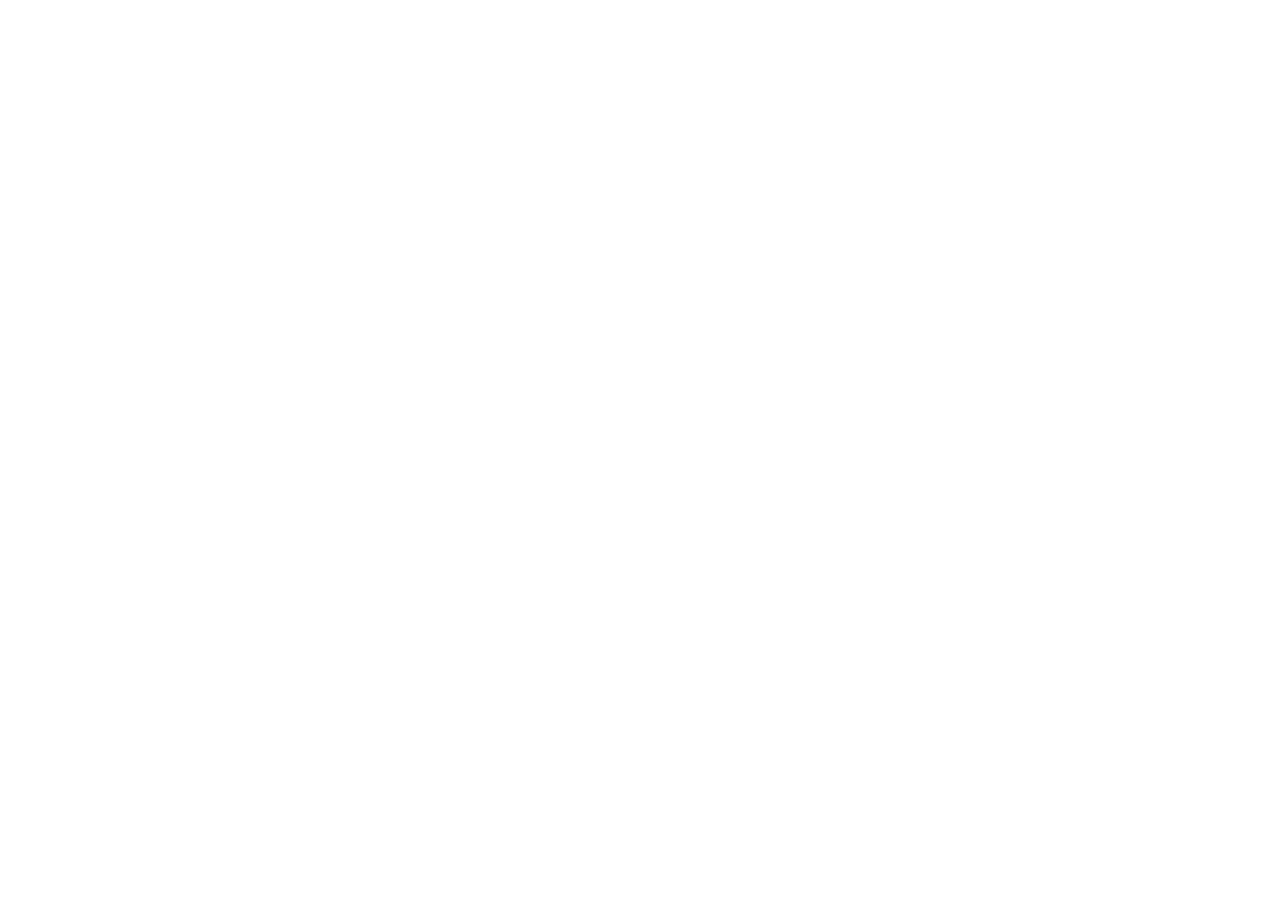
==== youtubeClone/index.html @ ad634462 "0714-html_css study" ====
<!DOCTYPE html>
<html lang="en">
  <head>
    <meta charset="UTF-8" />
    <meta name="viewport" content="width=device-width, initial-scale=1.0" />
    <meta http-equiv="X-UA-Compatible" content="IE=Edge" />
    <title>Document</title>
  </head>
  <body></body>
</html>
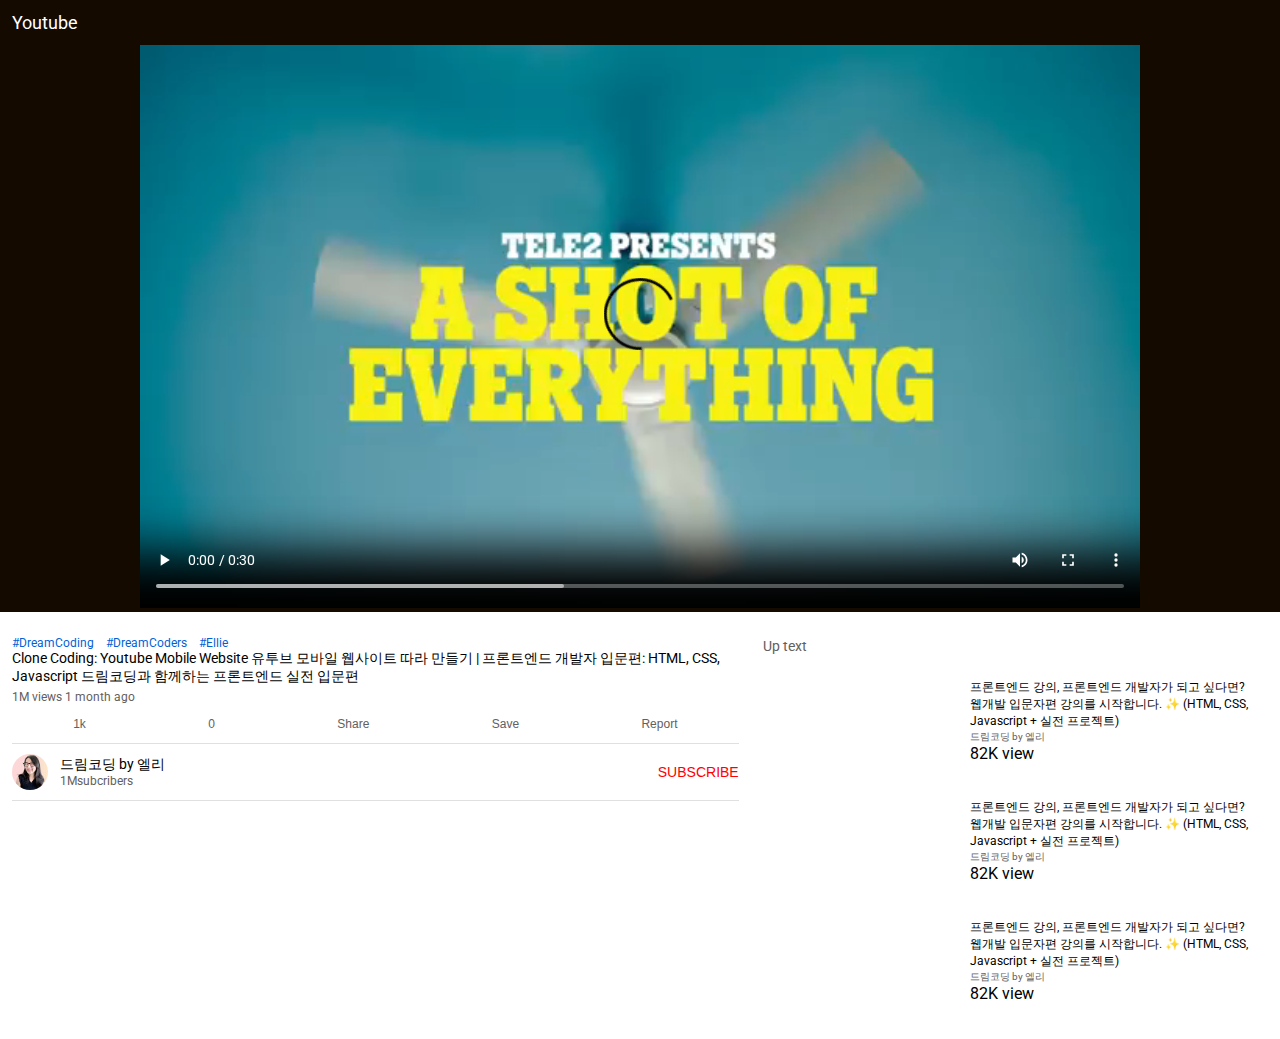
==== commit 837c4709: "0715 - youtube clone conding finish" ====
--- a/youtubeClone/index.html
+++ b/youtubeClone/index.html
@@ -4,7 +4,139 @@
     <meta charset="UTF-8" />
     <meta name="viewport" content="width=device-width, initial-scale=1.0" />
     <meta http-equiv="X-UA-Compatible" content="IE=Edge" />
-    <title>Document</title>
+    <link rel="stylesheet" href="/css/yotube.css" />
+    <script
+      src="https://kit.fontawesome.com/0c952dfcc8.js"
+      crossorigin="anonymous"
+    ></script>
+    <script src="/js/youtube.js" defer></script>
+    <title>Youtube Clone Coding Mobile</title>
   </head>
-  <body></body>
+  <body>
+    <!-- Header -->
+    <header>
+      <div class="logo">
+        <i class="fab fa-youtube"></i>
+        <span class="title">Youtube</span>
+      </div>
+      <div class="icon">
+        <i class="fas fa-search"></i>
+        <i class="fas fa-ellipsis-v"></i>
+      </div>
+    </header>
+
+    <!-- Video PPlayer-->
+    <section class="player">
+      <video controls src="/video/Shot of Everything.mp4"></video>
+    </section>
+
+    <div class="infoAndUpNext">
+      <!-- Video Info-->
+      <section class="info">
+        <!-- Metadata -->
+        <div class="metadata">
+          <ul class="hashtags">
+            <li>#DreamCoding</li>
+            <li>#DreamCoders</li>
+            <li>#Ellie</li>
+          </ul>
+          <div class="titleAndButton">
+            <span class="title clamp">
+              Clone Coding: Youtube Mobile Website 유투브 모바일 웹사이트 따라
+              만들기 | 프론트엔드 개발자 입문편: HTML, CSS, Javascript
+              드림코딩과 함께하는 프론트엔드 실전 입문편
+            </span>
+            <button class="moreBtn">
+              <i class="fas fa-caret-down"></i>
+            </button>
+          </div>
+          <span class="views">1M views 1 month ago</span>
+        </div>
+        <!-- Actions -->
+        <ul class="actions">
+          <li>
+            <button>
+              <i class="active fas fa-thumbs-up"></i><span>1k</span>
+            </button>
+          </li>
+          <li>
+            <button><i class="fas fa-thumbs-down"></i><span>0</span></button>
+          </li>
+          <li>
+            <button><i class="fas fa-share"></i><sppan>Share</sppan></button>
+          </li>
+          <li>
+            <button><i class="fas fa-plus"></i><span>Save</span></button>
+          </li>
+          <li>
+            <button>
+              <i class="fab fa-font-awesome-flag"></i><span>Report</span>
+            </button>
+          </li>
+        </ul>
+        <!-- Channel Description -->
+        <div class="channel">
+          <div class="metadata">
+            <img src="/images/avatar.jpg" alt="" />
+            <div class="info">
+              <span class="name">드림코딩 by 엘리</span>
+              <span class="subscribers">1Msubcribers</span>
+            </div>
+          </div>
+          <button class="subscribe">subscribe</button>
+        </div>
+      </section>
+      <!-- Up Next-->
+      <section class="UpNext">
+        <span class="title">Up text</span>
+        <ul>
+          <li class="item">
+            <div class="img">
+              <img src="https://img.youtube.com/vi/i0FN-OwJ7QI/1.jpg" alt="" />
+            </div>
+            <div class="info">
+              <span class="title"
+                >프론트엔드 강의, 프론트엔드 개발자가 되고 싶다면? 웹개발
+                입문자편 강의를 시작합니다. ✨ (HTML, CSS, Javascript + 실전
+                프로젝트)
+              </span>
+              <span class="name">드림코딩 by 엘리</span>
+              <span class="view">82K view</span>
+            </div>
+            <button class="moreBtn"><i class="fas fa-ellipsis-v"></i></button>
+          </li>
+          <li class="item">
+            <div class="img">
+              <img src="https://img.youtube.com/vi/i0FN-OwJ7QI/1.jpg" alt="" />
+            </div>
+            <div class="info">
+              <span class="title"
+                >프론트엔드 강의, 프론트엔드 개발자가 되고 싶다면? 웹개발
+                입문자편 강의를 시작합니다. ✨ (HTML, CSS, Javascript + 실전
+                프로젝트)
+              </span>
+              <span class="name">드림코딩 by 엘리</span>
+              <span class="view">82K view</span>
+            </div>
+            <button class="moreBtn"><i class="fas fa-ellipsis-v"></i></button>
+          </li>
+          <li class="item">
+            <div class="img">
+              <img src="https://img.youtube.com/vi/i0FN-OwJ7QI/1.jpg" alt="" />
+            </div>
+            <div class="info">
+              <span class="title"
+                >프론트엔드 강의, 프론트엔드 개발자가 되고 싶다면? 웹개발
+                입문자편 강의를 시작합니다. ✨ (HTML, CSS, Javascript + 실전
+                프로젝트)
+              </span>
+              <span class="name">드림코딩 by 엘리</span>
+              <span class="view">82K view</span>
+            </div>
+            <button class="moreBtn"><i class="fas fa-ellipsis-v"></i></button>
+          </li>
+        </ul>
+      </section>
+    </div>
+  </body>
 </html>
--- a/css/yotube.css
+++ b/css/yotube.css
@@ -0,0 +1,244 @@
+@import url("https://fonts.googleapis.com/css2?family=Roboto:ital,wght@0,100;0,300;0,400;0,500;0,700;0,900;1,100;1,300;1,400;1,500;1,700;1,900&display=swap");
+
+:root {
+  /* Color */
+  --white-color: #fff;
+  --black-color: #140a00;
+  --blue-color: #045fd4;
+  --red-color: #ff0000;
+  --gray-dark-color: #636060;
+  --gray-light-color: #e0e0e0;
+
+  /* Size */
+  --padding: 12px;
+  --avatar-size: 36px;
+  /*Font Size*/
+  --font-large: 18px;
+  --font-medium: 14px;
+  --font-small: 12px;
+  --font-micro: 10px;
+}
+
+* {
+  padding: 0;
+  margin: 0;
+  box-sizing: border-box;
+}
+
+body {
+  font-family: Roboto;
+}
+
+ul {
+  list-style: none;
+}
+
+button,
+button:focus {
+  border: none;
+  cursor: pointer;
+  outline: none;
+  background-color: var(--white-color);
+}
+/* Header */
+header {
+  display: flex;
+  justify-content: space-between;
+  padding: var(--padding);
+  background-color: var(--black-color);
+  color: var(--white-color);
+}
+
+header .logo {
+  font-size: var(--font-large);
+}
+
+header .logo i {
+  color: var(--red-color);
+}
+
+header .icons .fa-search {
+  margin-right: var(--padding);
+}
+
+/* Video Player */
+.player {
+  position: sticky;
+  top: 0;
+  text-align: center;
+  background-color: var(--black-color);
+}
+
+.player video {
+  width: 100%;
+  height: 100%;
+  max-width: 1000px;
+}
+
+/* Video Info */
+body > .infoAndUpNext .info {
+  padding: var(--padding);
+}
+
+.info .metadata .hashtags {
+  display: flex;
+  font-size: var(--font-small);
+  color: var(--blue-color);
+}
+
+.info .metadata .hashtags li {
+  margin-right: var(--padding);
+}
+
+.info .metadata .titleAndButton {
+  display: flex;
+}
+
+.info .metadata .titleAndButton .title {
+  font-size: var(--font-medium);
+  margin-right: var(--padding);
+}
+
+.info .metadata .titleAndButton .title.clamp {
+  display: -webkit-box;
+  -webkit-box-orient: vertical;
+  -webkit-line-clamp: 2;
+  overflow: hidden;
+}
+
+.info .metadata .titleAndButton .moreBtn {
+  height: 100%;
+  transition: transform 300ms ease-in-out;
+}
+
+.info .metadata .titleAndButton .moreBtn.clicked {
+  transform: rotate(180deg);
+}
+
+.info .views {
+  font-size: var(--font-small);
+  color: var(--gray-dark-color);
+}
+
+/* Action Buttons*/
+.info .actions {
+  display: flex;
+  justify-content: space-around;
+  margin: var(--padding) 0;
+}
+
+.info .actions button {
+  display: flex;
+  flex-direction: column;
+  font-size: var(--font-small);
+  color: var(--gray-dark-color);
+}
+
+.info.actions button i {
+  margin: 0 auto;
+  margin-bottom: calc(var(--padding) / 2);
+  font-size: 16px;
+}
+
+.info .actions button i.active {
+  color: var(--blue-color);
+}
+
+/* Channel Description */
+.info .channel {
+  display: flex;
+  justify-content: space-between;
+  border-top: 1px solid var(--gray-light-color);
+  border-bottom: 1px solid var(--gray-light-color);
+}
+
+.info .channel .metadata {
+  display: flex;
+  align-items: center;
+}
+
+.info .channel .metadata .info {
+  display: flex;
+  flex-direction: column;
+}
+
+.info .channel .metadata img {
+  width: var(--avatar-size);
+  height: var(--avatar-size);
+  border-radius: 50%;
+}
+
+.info .channel .metadata .info .name {
+  font-size: var(--font-medium);
+}
+
+.info .channel .metadata .info .subscribers {
+  font-size: var(--font-small);
+  color: var(--gray-dark-color);
+}
+
+.info .channel .subscribe {
+  text-transform: uppercase;
+  color: var(--red-color);
+  font-size: var(--font-medium);
+}
+
+/* Up Next*/
+.UpNext {
+  padding: var(--padding);
+}
+
+.UpNext > .title {
+  font-size: var(--font-medium);
+  color: var(--gray-dark-color);
+  margin-bottom: calc(var(--padding) / 2);
+}
+
+.UpNext .item {
+  display: flex;
+  margin-top: var(--padding);
+}
+
+.UpNext .item .img {
+  flex: 1 1 35%;
+  margin-right: var(--padding);
+}
+
+.UpNext .item .img img {
+  width: 100%;
+}
+
+.UpNext .item .info {
+  flex: 1 1 60%;
+}
+
+.UpNext .item.moreBtn {
+  flex: 1 1 5%;
+}
+
+.UpNext .item .info {
+  display: flex;
+  flex-direction: column;
+}
+
+.UpNext .item .info .title {
+  font-size: var(--font-small);
+}
+
+.UpNext .item .info .name,
+.UpNext .item .info .views {
+  font-size: var(--font-micro);
+  color: var(--gray-dark-color);
+}
+
+.infoAndUpNext {
+  display: flex;
+  flex-direction: column;
+}
+
+@media screen and (min-width: 768px) {
+  .infoAndUpNext {
+    flex-direction: row;
+    margin: var(--padding) 0;
+  }
+}
